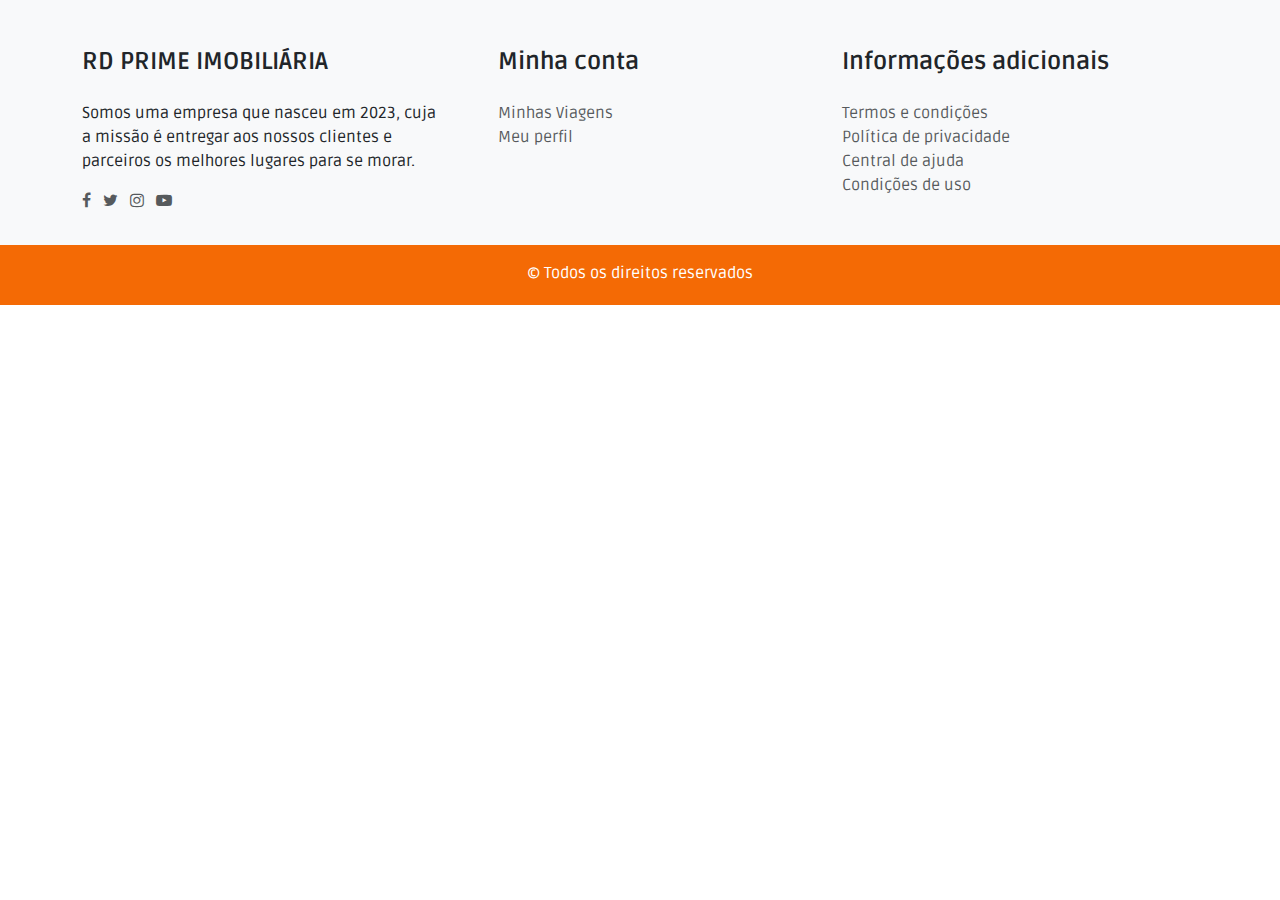
==== properties.html @ 28e91285 "nova pagina atualização" ====
<!DOCTYPE html>
<html lang="en">
<head>
    <meta charset="UTF-8">
    <meta name="viewport" content="width=device-width, initial-scale=1.0">
    <title> RD Prime Imóveis</title>
    <link rel="preconnect" href="https://fonts.googleapis.com">
    <link rel="preconnect" href="https://fonts.gstatic.com" crossorigin>
    <link href="https://fonts.googleapis.com/css2?family=Material+Icons" rel="stylesheet">
    <link rel="stylesheet" href="https://stackpath.bootstrapcdn.com/font-awesome/4.7.0/css/font-awesome.min.css"
        integrity="sha384-wvfXpqpZZVQGK6TAh5PVlGOfQNHSoD2xbE+QkPxCAFlNEevoEH3Sl0sibVcOQVnN" crossorigin="anonymous">
    <link href="https://fonts.googleapis.com/css2?family=Ruda:wght@400..900&display=swap" rel="stylesheet">
    <link href="https://cdn.jsdelivr.net/npm/bootstrap@5.0.0-beta1/dist/css/bootstrap.min.css" rel="stylesheet"
        integrity="sha384-giJF6kkoqNQ00vy+HMDP7azOuL0xtbfIcaT9wjKHr8RbDVddVHyTfAAsrekwKmP1" crossorigin="anonymous">
        <link href="https://cdn.jsdelivr.net/npm/bootstrap@5.3.3/dist/css/bootstrap.min.css" rel="stylesheet" 
        integrity="sha384-QWTKZyjpPEjISv5WaRU9OFeRpok6YctnYmDr5pNlyT2bRjXh0JMhjY6hW+ALEwIH" crossorigin="anonymous">
    <link rel="stylesheet" href="style.css">
</head>
<body>
    

              <!--Footer-->
              <footer class="w-100 bg-light">
                <div class="container pt-5 pt-lg-5 pb-lg-3">
                    <div class="row">
                        <div class="col-12 col-md-3 col-lg-4 mb-3 mb-md-0 mb-lg-0">
                            <h4 class="fs-4 fw-bold text-uppercase mb-2 mb-md-4 mb-lg-4">
                                RD Prime Imobiliária
                            </h4>
                            <p>
                                Somos uma empresa que nasceu em 2023, cuja a missão
                                é entregar aos nossos clientes e parceiros os melhores
                                lugares para se morar.
                            </p>
                            <p>
                                <a href="#" title="facebook" class="text-decoration-none text-muted me-1 me-md-1 me-lg-2">
                                    <i class="fa fa-facebook" aria-hidden="true"></i>
                                </a>
                                
                                <a href="#" title="twitter" class="text-decoration-none text-muted me-1 me-md-1 me-lg-2">
                                    <i class="fa fa-twitter" aria-hidden="true"></i>
                                </a>
                                
                                <a href="#" title="instagram" class="text-decoration-none text-muted me-1 me-md-1 me-lg-2">
                                    <i class="fa fa-instagram" aria-hidden="true"></i>
                                </a>
                                
                                <a href="#" title="youtube" class="text-decoration-none text-muted me-1 me-md-1 me-lg-2">
                                    <i class="fa fa-youtube-play" aria-hidden="true"></i>
                                </a>
                            </p>
                        </div>
                        <div class="col-12 col-md-3 col-lg-4 pe-lg-0 ps-lg-5 mb-3 mb-md-0 mb-lg-0">
                            <h4 class="fs-4 fw-bold mb-2 mb-md-4 mb-lg-4">
                               Minha conta
                            </h4>
                            <p class="mb-0">
                                <a href="#" class="text-decoration-none text-muted">
                                    Minhas Viagens
                                </a>
                            </p>
                            <p class="mb-0">
                                <a href="#" class="text-decoration-none text-muted">
                                    Meu perfil
                                </a>
                            </p>
                        </div>
                        <div class="col-12 col-md-3 col-lg-4 mb-3 mb-md-0 mb-lg-0">
                            <h4 class="fs-4 fw-bold mb-2 mb-md-4 mb-lg-4">
                                Informações adicionais
                            </h4>
                            <p class="mb-0">
                                <a href="#" class="text-decoration-none text-muted">
                                    Termos e condições
                                </a>
                            </p>
                            <p class="mb-0">
                                <a href="#" class="text-decoration-none text-muted">
                                   Política de privacidade
                                </a>
                            </p>
                            <p class="mb-0">
                                <a href="#" class="text-decoration-none text-muted">
                                   Central de ajuda
                                </a>
                            </p>
                            <p class="mb-0">
                                <a href="#" class="text-decoration-none text-muted">
                                    Condições de uso
                                </a>
                            </p>
                        </div>
                    </div>
                </div>
                <div class="w-100 bg-color-orange d-flex justify-content-center align-items-center">
                    <p class="md-1 pt-3 pb-1">
                        &copy; Todos os direitos reservados
                    </p>
                </div>
            </footer>
            <!--End Footer-->
</body>
</html>
---- style.css ----
@import './assets/css/theme.css';
@import './assets/css/theme.css';
@import './assets/css/navbar.css';
@import './assets/css/buttons.css';
@import './assets/css/background.css';
@import './assets/css/inputs.css';
@import './assets/css/position.css';
@import './assets/css/colors.css';
@import './assets/css/carousel.css';
@import './assets/css/avaliacoes.css';
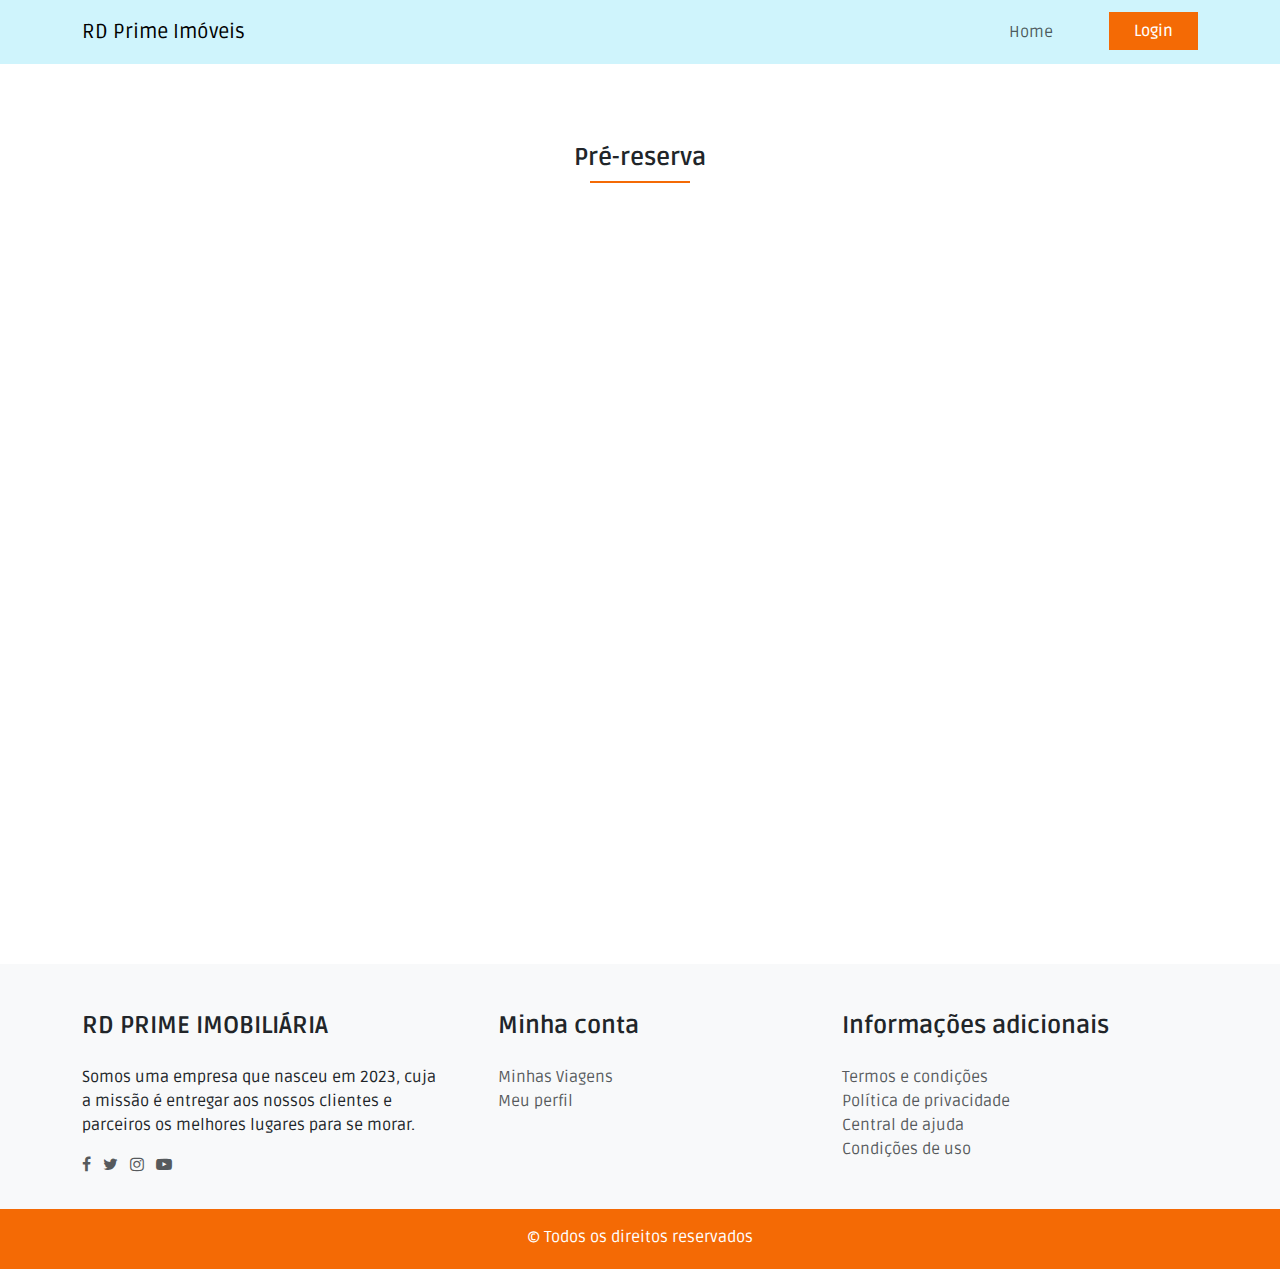
==== commit 6780c152: "nova pagina atualização" ====
--- a/properties.html
+++ b/properties.html
@@ -18,7 +18,47 @@
 </head>
 <body>
     
+     <!--Navbar-->
+     <nav class="navbar navbar-expand-lg navbar-light bg-info-subtle">
+        
+        <div class="container pt-1 pb-1">
+            <a class="navbar-brand" href="./index.html">RD Prime Imóveis</a>
+            <button class="navbar-toggler" type="button" data-bs-toggle="collapse" data-bs-target="#navbarNav"
+                aria-controls="navbarNav" aria-expanded="false" aria-label="Toggle navigation">
+                <svg width="1.5em" height="1.5em" viewBox="0 0 16 16" class="bi bi-list" fill="currentColor"
+                    xmlns="http://www.w3.org/2000/svg">
+                    <path fill-rule="evenodd"
+                    d="M2.5 11.5A.5.5 0 0 1 3 11h10a.5.5 0 0 1 0 1H3a.5.5 0 0 1-.5-.5zm0-4A.5.5 0 0 1 3 7h10a.5.5 0 0 1 0 1H3a.5.5 0 0 1-.5-.5zm0-4A.5.5 0 0 1 3 3h10a.5.5 0 0 1 0 1H3a.5.5 0 0 1-.5-.5z" />
+                </svg>
+            </button>
+            <div class="collapse navbar-collapse d-lg-flex justify-content-lg-end" id="navbarNav">
+                <ul class="navbar-nav">
+                    <li class="navbar-item me-5">
+                        <a href="./index.html" class="nav-link">Home</a>
+                    </li>
+                    <!-- Botão aparece quando tela menor -->
+                    <li class="nav-item d-block d-md-none d-lg-none pt-2 pb-2">
+                        <a href="#" type="button" class="btn btn-orange w-100 rounded-0">Login</a>
+                    </li>
+                    <li class="nav-item d-none d-md-block d-lg-block">
+                        <a href="#" type="button" class="btn btn-orange rounded-0 ps-lg-4 pe-lg-4">Login</a>
+                    </li>
+                </ul>
+            </div>
+        </div>
+     </nav>
+     <!--End Navbar-->
 
+        <main class="w-100 pb-5 pt-lg-2 pb-lg-5 min-vh-100">
+            <div class="container pt-5 pb-2 pt-lg-5 pb-lg-0">
+                <div class="w-100 title mb-5 mb-md-5 mb-lg-5 pt-lg-4">
+                    <h1 class="fs-4 text-center text-lg-center mb-2 fw-bold">Pré-reserva</h1>
+                    <div class="line-orange m-auto">
+                        
+                    </div>
+                </div>
+            </div>
+        </main>
               <!--Footer-->
               <footer class="w-100 bg-light">
                 <div class="container pt-5 pt-lg-5 pb-lg-3">
@@ -97,7 +137,15 @@
                         &copy; Todos os direitos reservados
                     </p>
                 </div>
-            </footer>
-            <!--End Footer-->
+              </footer>
+              <!--End Footer-->
 </body>
+
+    <script src="https://cdn.jsdelivr.net/npm/@popperjs/core@2.5.4/dist/umd/popper.min.js"
+    integrity="sha384-q2kxQ16AaE6UbzuKqyBE9/u/KzioAlnx2maXQHiDX9d4/zp8Ok3f+M7DPm+Ib6IU"
+    crossorigin="anonymous"></script>
+    <script src="https://cdn.jsdelivr.net/npm/bootstrap@5.0.0-beta1/dist/js/bootstrap.min.js"
+    integrity="sha384-pQQkAEnwaBkjpqZ8RU1fF1AKtTcHJwFl3pblpTlHXybJjHpMYo79HY3hIi4NKxyj"
+    crossorigin="anonymous"></script>
+
 </html>--- a/style.css
+++ b/style.css
@@ -8,3 +8,4 @@
 @import './assets/css/colors.css';
 @import './assets/css/carousel.css';
 @import './assets/css/avaliacoes.css';
+@import './assets/css/utils.css';
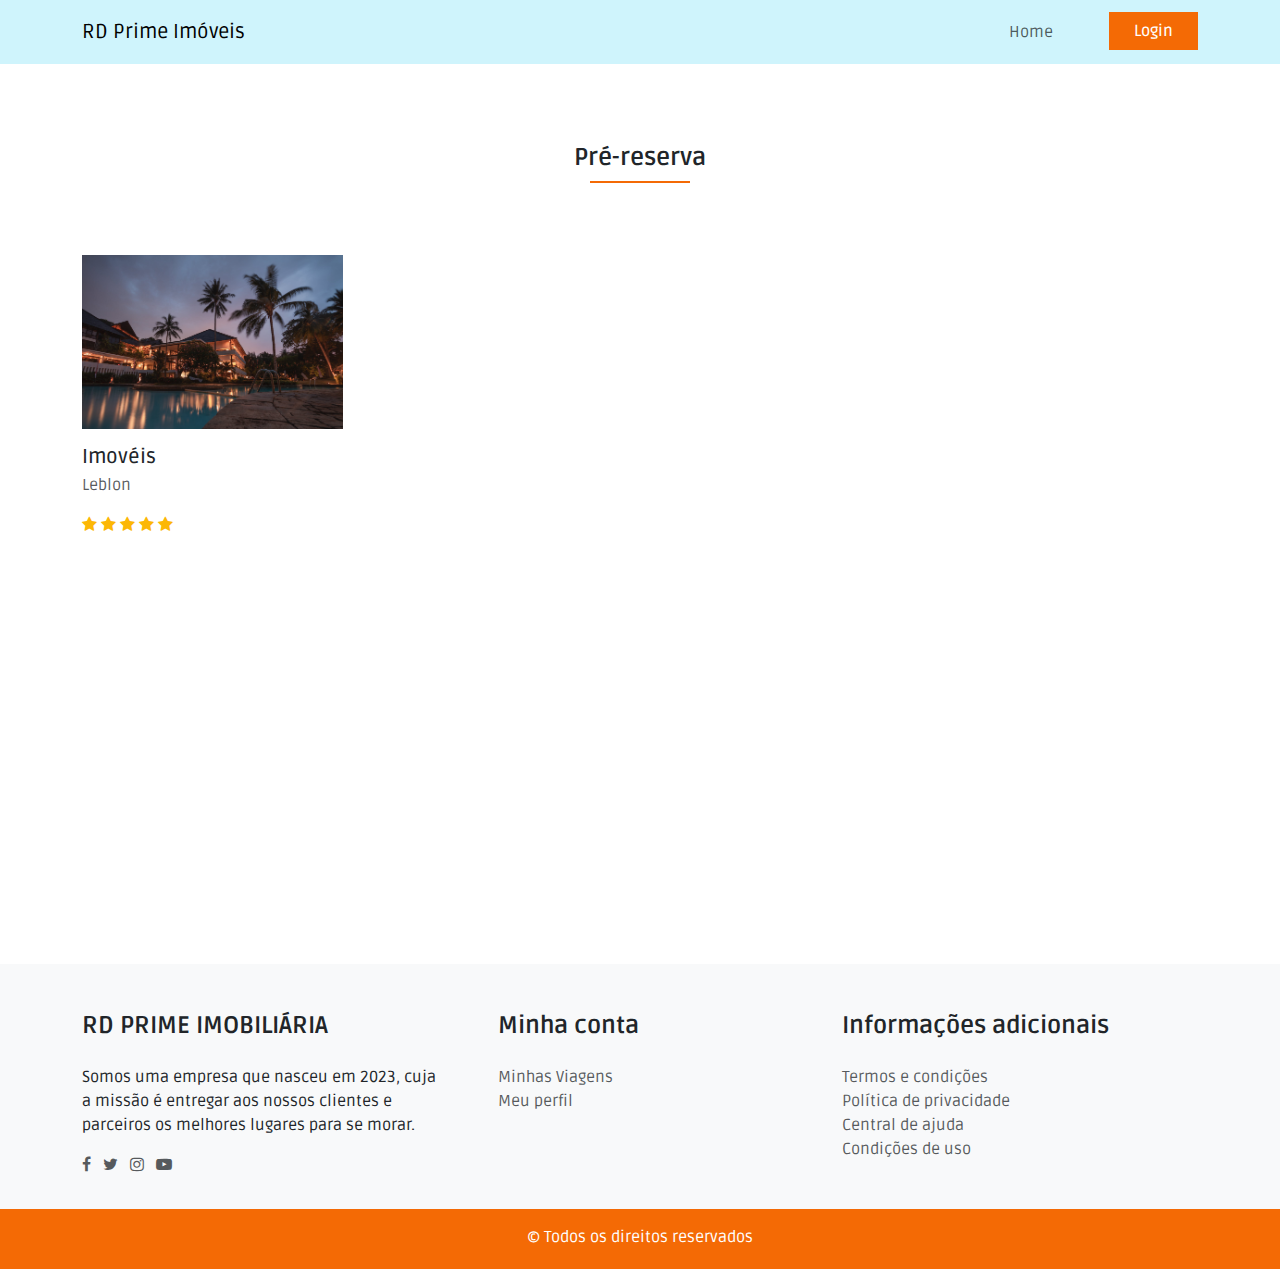
==== commit f5d42d7c: "nova pagina atualização" ====
--- a/properties.html
+++ b/properties.html
@@ -53,8 +53,24 @@
             <div class="container pt-5 pb-2 pt-lg-5 pb-lg-0">
                 <div class="w-100 title mb-5 mb-md-5 mb-lg-5 pt-lg-4">
                     <h1 class="fs-4 text-center text-lg-center mb-2 fw-bold">Pré-reserva</h1>
-                    <div class="line-orange m-auto">
-                        
+                    <div class="line-orange m-auto"></div>
+                </div>
+                <div class="row">
+                    <div class="col-12 col-md col-lg-3 mb-3">
+                        <div class="card border-0 pt-lg-4">
+                            <img src="./assets/img/hoteis/hotel-1.jpeg" alt="" class="card-img-top rounded-0">
+                            <div class="card-body pe-0 ps-0">
+                                <h5 class="card-title mb-1">Imovéis</h5>
+                                <p class="card-text text-muted md-1">Leblon</p>
+                                <div class="star mb-3">
+                                    <span class="star"><i class="fa fa-star" aria-hidden="true"></i></span>
+                                    <span class="star"><i class="fa fa-star" aria-hidden="true"></i></span>
+                                    <span class="star"><i class="fa fa-star" aria-hidden="true"></i></span>
+                                    <span class="star"><i class="fa fa-star" aria-hidden="true"></i></span>
+                                    <span class="star"><i class="fa fa-star" aria-hidden="true"></i></span>
+                                </div>                                
+                            </div>
+                        </div>
                     </div>
                 </div>
             </div>
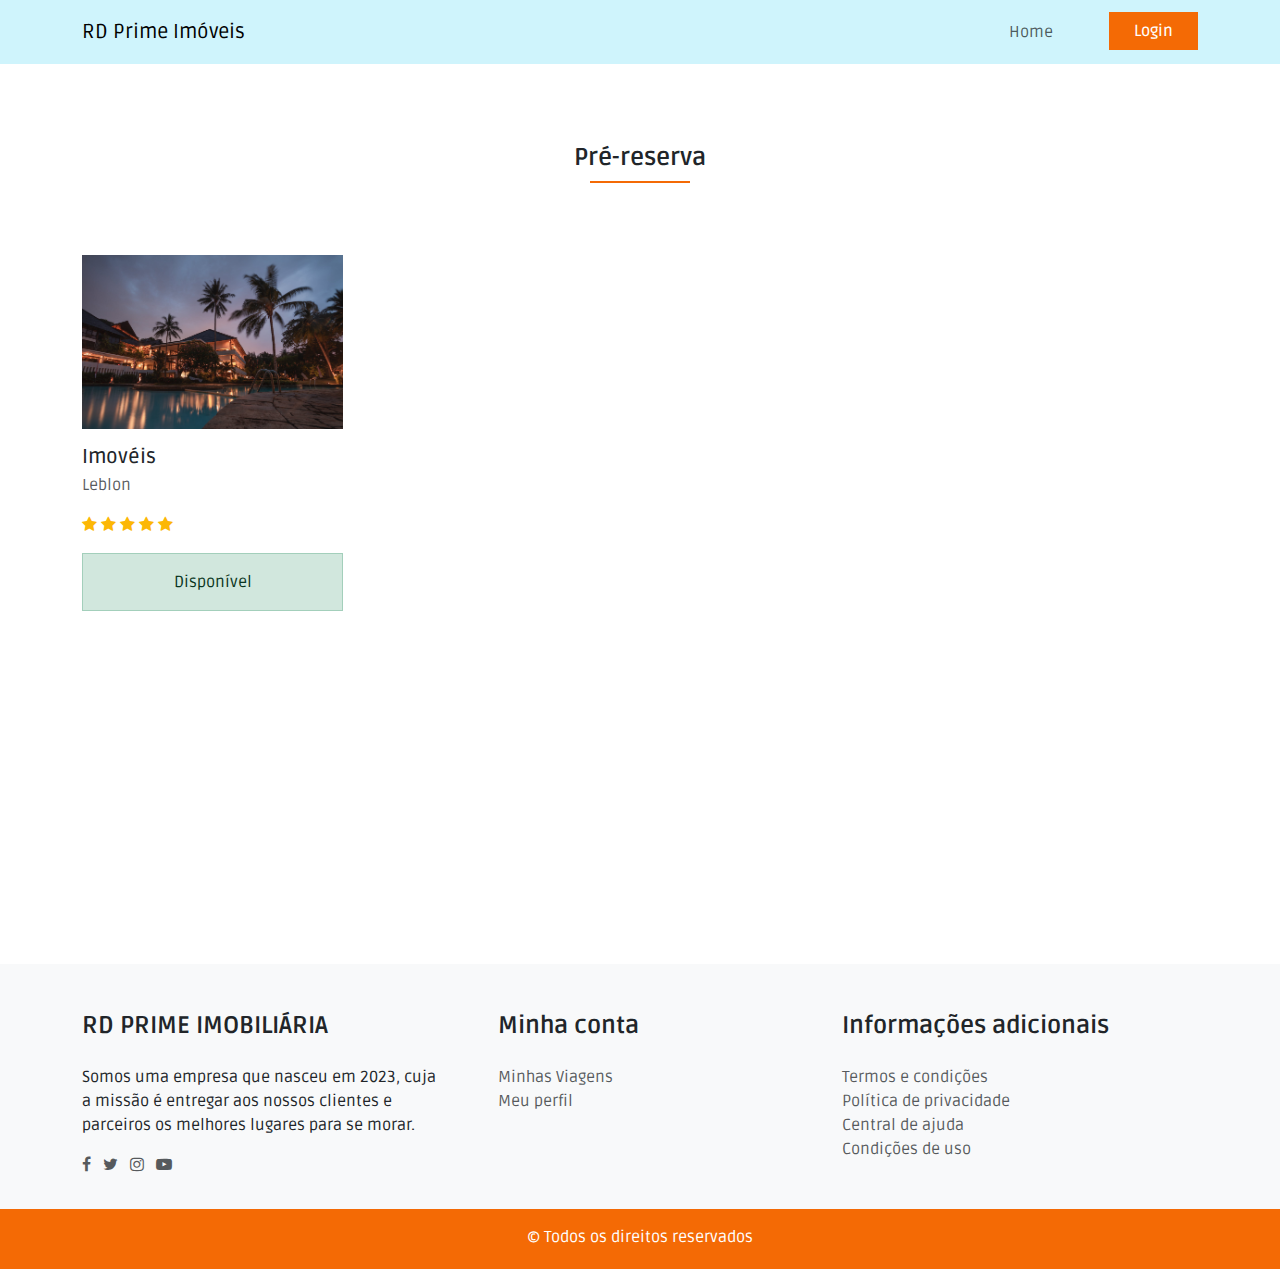
==== commit 2de2eb9e: "nova pagina atualização" ====
--- a/properties.html
+++ b/properties.html
@@ -68,6 +68,9 @@
                                     <span class="star"><i class="fa fa-star" aria-hidden="true"></i></span>
                                     <span class="star"><i class="fa fa-star" aria-hidden="true"></i></span>
                                     <span class="star"><i class="fa fa-star" aria-hidden="true"></i></span>
+                                </div>
+                                <div class="alert alert-success rounded-0 text-center">
+                                    Disponível
                                 </div>                                
                             </div>
                         </div>
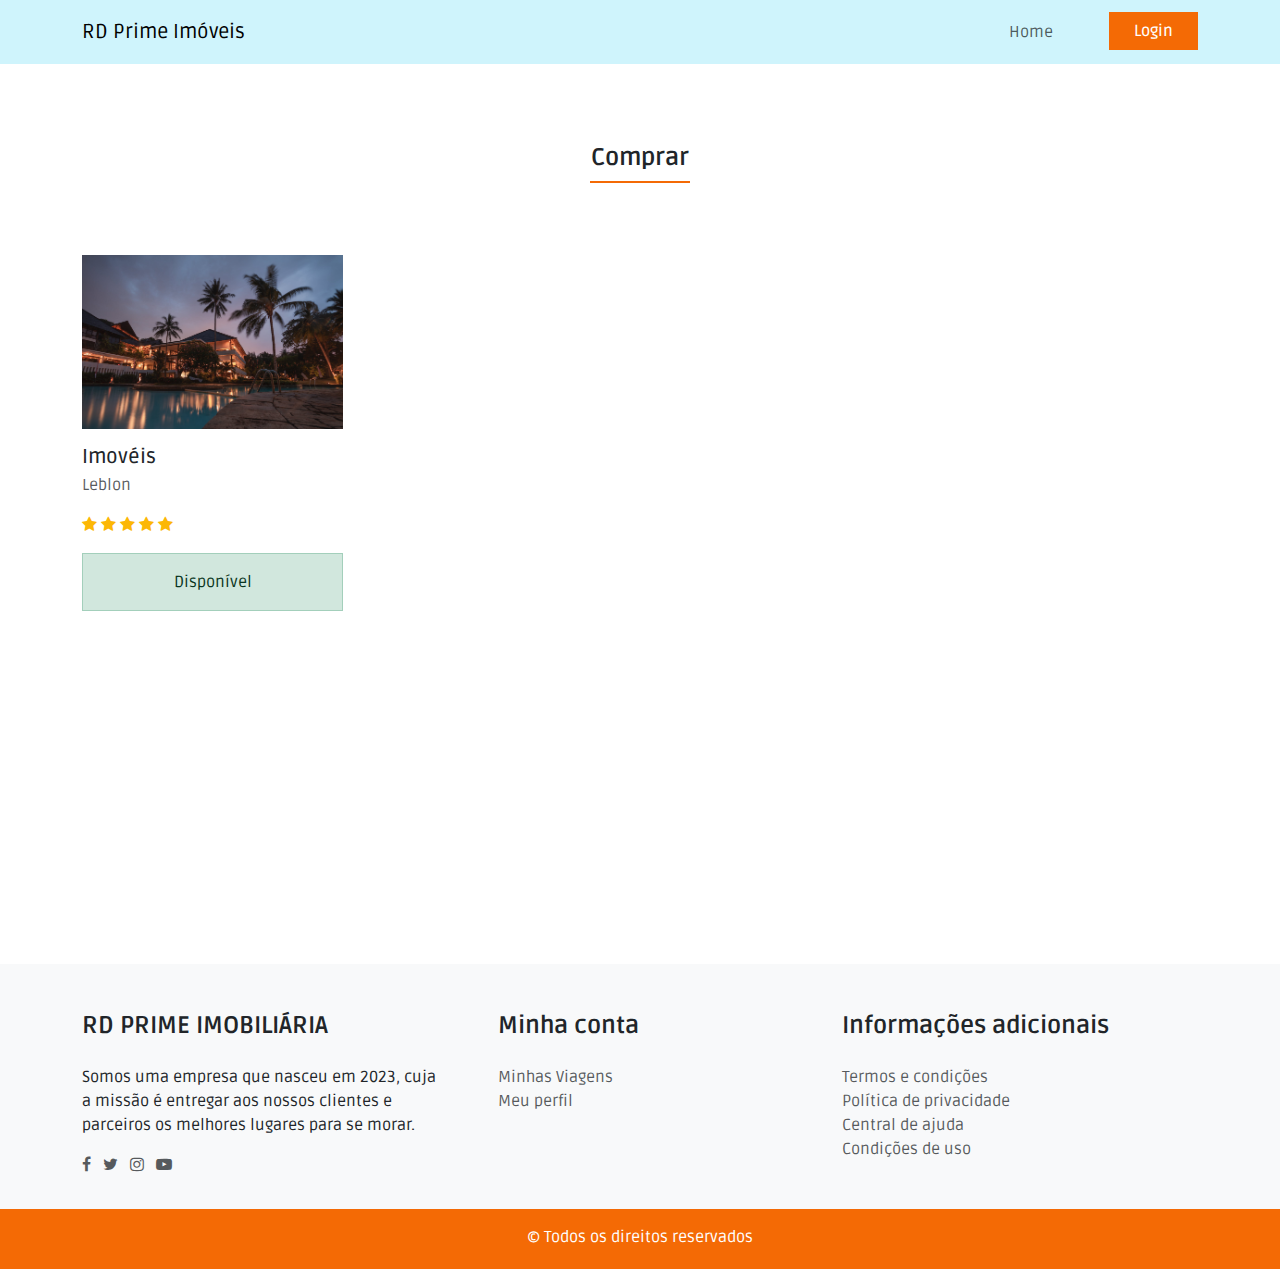
==== commit 2b8948c6: "nova pagina atualização" ====
--- a/properties.html
+++ b/properties.html
@@ -52,7 +52,7 @@
         <main class="w-100 pb-5 pt-lg-2 pb-lg-5 min-vh-100">
             <div class="container pt-5 pb-2 pt-lg-5 pb-lg-0">
                 <div class="w-100 title mb-5 mb-md-5 mb-lg-5 pt-lg-4">
-                    <h1 class="fs-4 text-center text-lg-center mb-2 fw-bold">Pré-reserva</h1>
+                    <h1 class="fs-4 text-center text-lg-center mb-2 fw-bold">Comprar</h1>
                     <div class="line-orange m-auto"></div>
                 </div>
                 <div class="row">
